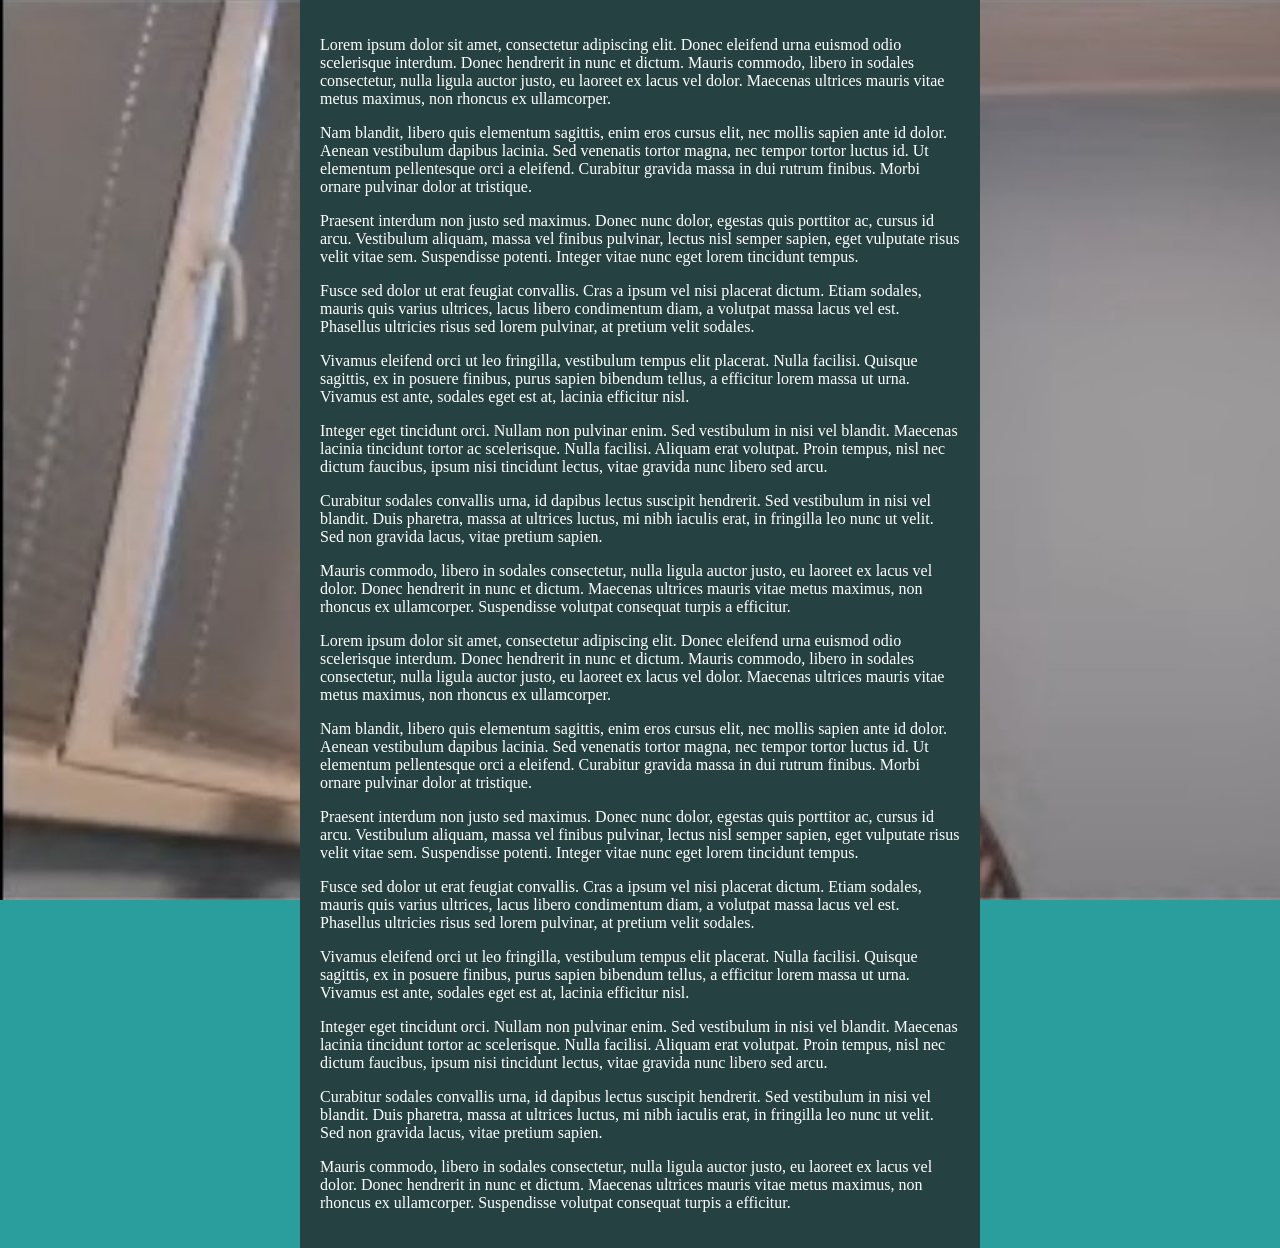
==== 1.html @ ceac5550 "25.10" ====
<!DOCTYPE html>
<head>
  <meta charset="UTF-8">
  <title>Background</title>
  <style>
    body {
      margin: 0;
      background-color: #2a9d9d;
      background-image: url("maxresdefault.jpg");
      background-repeat: no-repeat;
      background-size: cover;
      background-attachment: fixed;
    }

    .text {
  width: 50%;
  margin: 0 auto;
  padding: 20px;
  background: rgba(38, 65, 65);
  color: white;
}
  </style>
</head>
<body>
  <div class="text">
    <p>Lorem ipsum dolor sit amet, consectetur adipiscing elit. Donec eleifend urna euismod odio scelerisque interdum. Donec hendrerit in nunc et dictum. Mauris commodo, libero in sodales consectetur, nulla ligula auctor justo, eu laoreet ex lacus vel dolor. Maecenas ultrices mauris vitae metus maximus, non rhoncus ex ullamcorper.</p>

    <p>Nam blandit, libero quis elementum sagittis, enim eros cursus elit, nec mollis sapien ante id dolor. Aenean vestibulum dapibus lacinia. Sed venenatis tortor magna, nec tempor tortor luctus id. Ut elementum pellentesque orci a eleifend. Curabitur gravida massa in dui rutrum finibus. Morbi ornare pulvinar dolor at tristique.</p>

    <p>Praesent interdum non justo sed maximus. Donec nunc dolor, egestas quis porttitor ac, cursus id arcu. Vestibulum aliquam, massa vel finibus pulvinar, lectus nisl semper sapien, eget vulputate risus velit vitae sem. Suspendisse potenti. Integer vitae nunc eget lorem tincidunt tempus.</p>

    <p>Fusce sed dolor ut erat feugiat convallis. Cras a ipsum vel nisi placerat dictum. Etiam sodales, mauris quis varius ultrices, lacus libero condimentum diam, a volutpat massa lacus vel est. Phasellus ultricies risus sed lorem pulvinar, at pretium velit sodales.</p>

    <p>Vivamus eleifend orci ut leo fringilla, vestibulum tempus elit placerat. Nulla facilisi. Quisque sagittis, ex in posuere finibus, purus sapien bibendum tellus, a efficitur lorem massa ut urna. Vivamus est ante, sodales eget est at, lacinia efficitur nisl.</p>

    <p>Integer eget tincidunt orci. Nullam non pulvinar enim. Sed vestibulum in nisi vel blandit. Maecenas lacinia tincidunt tortor ac scelerisque. Nulla facilisi. Aliquam erat volutpat. Proin tempus, nisl nec dictum faucibus, ipsum nisi tincidunt lectus, vitae gravida nunc libero sed arcu.</p>

    <p>Curabitur sodales convallis urna, id dapibus lectus suscipit hendrerit. Sed vestibulum in nisi vel blandit. Duis pharetra, massa at ultrices luctus, mi nibh iaculis erat, in fringilla leo nunc ut velit. Sed non gravida lacus, vitae pretium sapien.</p>

    <p>Mauris commodo, libero in sodales consectetur, nulla ligula auctor justo, eu laoreet ex lacus vel dolor. Donec hendrerit in nunc et dictum. Maecenas ultrices mauris vitae metus maximus, non rhoncus ex ullamcorper. Suspendisse volutpat consequat turpis a efficitur.</p>
    <p>Lorem ipsum dolor sit amet, consectetur adipiscing elit. Donec eleifend urna euismod odio scelerisque interdum. Donec hendrerit in nunc et dictum. Mauris commodo, libero in sodales consectetur, nulla ligula auctor justo, eu laoreet ex lacus vel dolor. Maecenas ultrices mauris vitae metus maximus, non rhoncus ex ullamcorper.</p>

    <p>Nam blandit, libero quis elementum sagittis, enim eros cursus elit, nec mollis sapien ante id dolor. Aenean vestibulum dapibus lacinia. Sed venenatis tortor magna, nec tempor tortor luctus id. Ut elementum pellentesque orci a eleifend. Curabitur gravida massa in dui rutrum finibus. Morbi ornare pulvinar dolor at tristique.</p>

    <p>Praesent interdum non justo sed maximus. Donec nunc dolor, egestas quis porttitor ac, cursus id arcu. Vestibulum aliquam, massa vel finibus pulvinar, lectus nisl semper sapien, eget vulputate risus velit vitae sem. Suspendisse potenti. Integer vitae nunc eget lorem tincidunt tempus.</p>

    <p>Fusce sed dolor ut erat feugiat convallis. Cras a ipsum vel nisi placerat dictum. Etiam sodales, mauris quis varius ultrices, lacus libero condimentum diam, a volutpat massa lacus vel est. Phasellus ultricies risus sed lorem pulvinar, at pretium velit sodales.</p>

    <p>Vivamus eleifend orci ut leo fringilla, vestibulum tempus elit placerat. Nulla facilisi. Quisque sagittis, ex in posuere finibus, purus sapien bibendum tellus, a efficitur lorem massa ut urna. Vivamus est ante, sodales eget est at, lacinia efficitur nisl.</p>

    <p>Integer eget tincidunt orci. Nullam non pulvinar enim. Sed vestibulum in nisi vel blandit. Maecenas lacinia tincidunt tortor ac scelerisque. Nulla facilisi. Aliquam erat volutpat. Proin tempus, nisl nec dictum faucibus, ipsum nisi tincidunt lectus, vitae gravida nunc libero sed arcu.</p>

    <p>Curabitur sodales convallis urna, id dapibus lectus suscipit hendrerit. Sed vestibulum in nisi vel blandit. Duis pharetra, massa at ultrices luctus, mi nibh iaculis erat, in fringilla leo nunc ut velit. Sed non gravida lacus, vitae pretium sapien.</p>

    <p>Mauris commodo, libero in sodales consectetur, nulla ligula auctor justo, eu laoreet ex lacus vel dolor. Donec hendrerit in nunc et dictum. Maecenas ultrices mauris vitae metus maximus, non rhoncus ex ullamcorper. Suspendisse volutpat consequat turpis a efficitur.</p>
  </div>
</body>
</html>
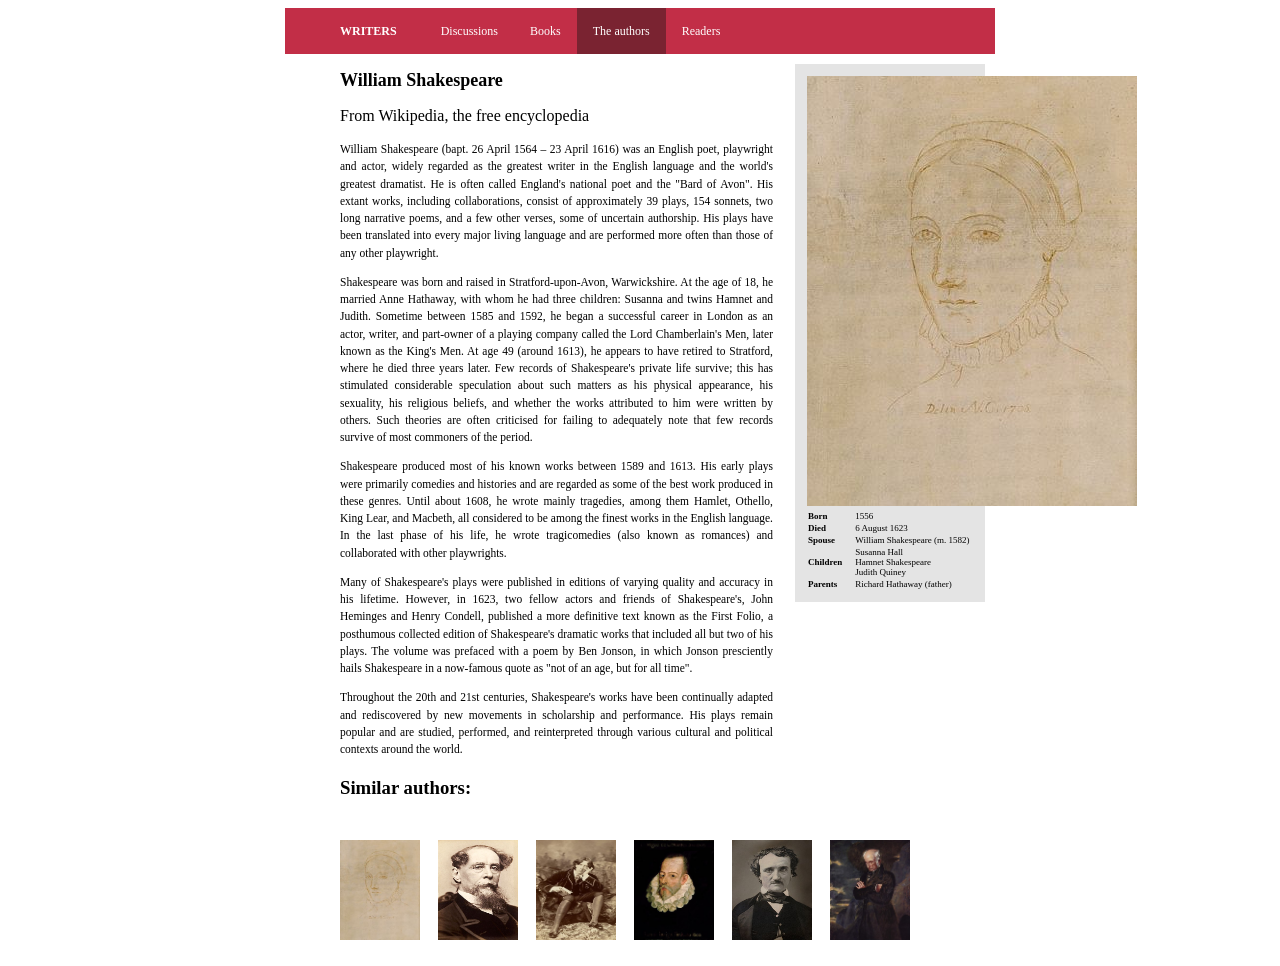
==== commit 35fff688: "shakespeare" ====
--- a/1.html
+++ b/1.html
@@ -1,58 +1,90 @@
 <!DOCTYPE html>
+<html lang="en">
 <head>
   <meta charset="UTF-8">
-  <title>Background</title>
-  <style>
-    body {
-      margin: 0;
-      background-color: #2a9d9d;
-      background-image: url("maxresdefault.jpg");
-      background-repeat: no-repeat;
-      background-size: cover;
-      background-attachment: fixed;
-    }
-
-    .text {
-  width: 50%;
-  margin: 0 auto;
-  padding: 20px;
-  background: rgba(38, 65, 65);
-  color: white;
-}
-  </style>
+  <title>shakespeare</title>
+  <link rel="stylesheet" href="style.css">
 </head>
 <body>
-  <div class="text">
-    <p>Lorem ipsum dolor sit amet, consectetur adipiscing elit. Donec eleifend urna euismod odio scelerisque interdum. Donec hendrerit in nunc et dictum. Mauris commodo, libero in sodales consectetur, nulla ligula auctor justo, eu laoreet ex lacus vel dolor. Maecenas ultrices mauris vitae metus maximus, non rhoncus ex ullamcorper.</p>
+  <div class="page">
 
-    <p>Nam blandit, libero quis elementum sagittis, enim eros cursus elit, nec mollis sapien ante id dolor. Aenean vestibulum dapibus lacinia. Sed venenatis tortor magna, nec tempor tortor luctus id. Ut elementum pellentesque orci a eleifend. Curabitur gravida massa in dui rutrum finibus. Morbi ornare pulvinar dolor at tristique.</p>
+    <div class="header">
+      <div class="writers">WRITERS</div>
+      <div class="menu-link">Discussions</div>
+      <div class="menu-link">Books</div>
+      <div class="menu-link active">The authors</div>
+      <div class="menu-link">Readers</div>
+    </div>
 
-    <p>Praesent interdum non justo sed maximus. Donec nunc dolor, egestas quis porttitor ac, cursus id arcu. Vestibulum aliquam, massa vel finibus pulvinar, lectus nisl semper sapien, eget vulputate risus velit vitae sem. Suspendisse potenti. Integer vitae nunc eget lorem tincidunt tempus.</p>
+    <div class="content">
+      <div class="text-block">
+        <h1 class="title">William Shakespeare</h1>
+        <p>From Wikipedia, the free encyclopedia</p>
 
-    <p>Fusce sed dolor ut erat feugiat convallis. Cras a ipsum vel nisi placerat dictum. Etiam sodales, mauris quis varius ultrices, lacus libero condimentum diam, a volutpat massa lacus vel est. Phasellus ultricies risus sed lorem pulvinar, at pretium velit sodales.</p>
+        <p class="text">William Shakespeare (bapt. 26 April 1564 – 23 April 1616) was an English poet, playwright and actor, widely regarded as the greatest writer in the English language and the world's greatest dramatist. He is often called England's national poet and the "Bard of Avon". His extant works, including collaborations, consist of approximately 39 plays, 154 sonnets, two long narrative poems, and a few other verses, some of uncertain authorship. His plays have been translated into every major living language and are performed more often than those of any other playwright.</p>
 
-    <p>Vivamus eleifend orci ut leo fringilla, vestibulum tempus elit placerat. Nulla facilisi. Quisque sagittis, ex in posuere finibus, purus sapien bibendum tellus, a efficitur lorem massa ut urna. Vivamus est ante, sodales eget est at, lacinia efficitur nisl.</p>
+        <p class="text">Shakespeare was born and raised in Stratford-upon-Avon, Warwickshire. At the age of 18, he married Anne Hathaway, with whom he had three children: Susanna and twins Hamnet and Judith. Sometime between 1585 and 1592, he began a successful career in London as an actor, writer, and part-owner of a playing company called the Lord Chamberlain's Men, later known as the King's Men. At age 49 (around 1613), he appears to have retired to Stratford, where he died three years later. Few records of Shakespeare's private life survive; this has stimulated considerable speculation about such matters as his physical appearance, his sexuality, his religious beliefs, and whether the works attributed to him were written by others. Such theories are often criticised for failing to adequately note that few records survive of most commoners of the period.</p>
 
-    <p>Integer eget tincidunt orci. Nullam non pulvinar enim. Sed vestibulum in nisi vel blandit. Maecenas lacinia tincidunt tortor ac scelerisque. Nulla facilisi. Aliquam erat volutpat. Proin tempus, nisl nec dictum faucibus, ipsum nisi tincidunt lectus, vitae gravida nunc libero sed arcu.</p>
+        <p class="text">Shakespeare produced most of his known works between 1589 and 1613. His early plays were primarily comedies and histories and are regarded as some of the best work produced in these genres. Until about 1608, he wrote mainly tragedies, among them Hamlet, Othello, King Lear, and Macbeth, all considered to be among the finest works in the English language. In the last phase of his life, he wrote tragicomedies (also known as romances) and collaborated with other playwrights.</p>
 
-    <p>Curabitur sodales convallis urna, id dapibus lectus suscipit hendrerit. Sed vestibulum in nisi vel blandit. Duis pharetra, massa at ultrices luctus, mi nibh iaculis erat, in fringilla leo nunc ut velit. Sed non gravida lacus, vitae pretium sapien.</p>
+        <p class="text">Many of Shakespeare's plays were published in editions of varying quality and accuracy in his lifetime. However, in 1623, two fellow actors and friends of Shakespeare's, John Heminges and Henry Condell, published a more definitive text known as the First Folio, a posthumous collected edition of Shakespeare's dramatic works that included all but two of his plays. The volume was prefaced with a poem by Ben Jonson, in which Jonson presciently hails Shakespeare in a now-famous quote as "not of an age, but for all time".</p>
 
-    <p>Mauris commodo, libero in sodales consectetur, nulla ligula auctor justo, eu laoreet ex lacus vel dolor. Donec hendrerit in nunc et dictum. Maecenas ultrices mauris vitae metus maximus, non rhoncus ex ullamcorper. Suspendisse volutpat consequat turpis a efficitur.</p>
-    <p>Lorem ipsum dolor sit amet, consectetur adipiscing elit. Donec eleifend urna euismod odio scelerisque interdum. Donec hendrerit in nunc et dictum. Mauris commodo, libero in sodales consectetur, nulla ligula auctor justo, eu laoreet ex lacus vel dolor. Maecenas ultrices mauris vitae metus maximus, non rhoncus ex ullamcorper.</p>
+        <p class="text">Throughout the 20th and 21st centuries, Shakespeare's works have been continually adapted and rediscovered by new movements in scholarship and performance. His plays remain popular and are studied, performed, and reinterpreted through various cultural and political contexts around the world.</p>
 
-    <p>Nam blandit, libero quis elementum sagittis, enim eros cursus elit, nec mollis sapien ante id dolor. Aenean vestibulum dapibus lacinia. Sed venenatis tortor magna, nec tempor tortor luctus id. Ut elementum pellentesque orci a eleifend. Curabitur gravida massa in dui rutrum finibus. Morbi ornare pulvinar dolor at tristique.</p>
+        <h3>Similar authors:</h3>
+      </div>
 
-    <p>Praesent interdum non justo sed maximus. Donec nunc dolor, egestas quis porttitor ac, cursus id arcu. Vestibulum aliquam, massa vel finibus pulvinar, lectus nisl semper sapien, eget vulputate risus velit vitae sem. Suspendisse potenti. Integer vitae nunc eget lorem tincidunt tempus.</p>
+      <div class="info-block">
+        <div class="info">
+          <img src="icon_practice/Anne_Hathaway.jpg">
+          <table class="table">
+            <tr>
+              <td class="label">Born</td>
+              <td>1556</td>
+            </tr>
+            <tr>
+              <td class="label">Died</td>
+              <td>6 August 1623</td>
+            </tr>
+            <tr>
+              <td class="label">Spouse</td>
+              <td>William Shakespeare (m. 1582)</td>
+            </tr>
+            <tr>
+              <td class="label">Children</td>
+              <td>Susanna Hall<br>Hamnet Shakespeare<br>Judith Quiney</td>
+            </tr>
+            <tr>
+              <td class="label">Parents</td>
+              <td>Richard Hathaway (father)</td>
+            </tr>
+          </table>
+        </div>
+      </div>
 
-    <p>Fusce sed dolor ut erat feugiat convallis. Cras a ipsum vel nisi placerat dictum. Etiam sodales, mauris quis varius ultrices, lacus libero condimentum diam, a volutpat massa lacus vel est. Phasellus ultricies risus sed lorem pulvinar, at pretium velit sodales.</p>
+    </div>
 
-    <p>Vivamus eleifend orci ut leo fringilla, vestibulum tempus elit placerat. Nulla facilisi. Quisque sagittis, ex in posuere finibus, purus sapien bibendum tellus, a efficitur lorem massa ut urna. Vivamus est ante, sodales eget est at, lacinia efficitur nisl.</p>
+<div class="authors">
+  <a href="1.html">
+    <img class="author-photo" src="icon_practice/Anne_Hathaway.jpg">
+  </a>
+  <a href="2.html">
+    <img class="author-photo" src="icon_practice/Dickens_Gurney.jpg">
+  </a>
+  <a href="3.html">
+    <img class="author-photo" src="icon_practice/Oscar_Wilde_Sarony.jpg">
+  </a>
+  <a href="4.html">
+    <img class="author-photo" src="icon_practice/Cervantes_Jauregui.jpg">
+  </a>
+  <a href="5.html">
+    <img class="author-photo" src="icon_practice/Edgar_Allan_Poe.jpg">
+  </a>
+  <a href="6.html">
+    <img class="author-photo" src="icon_practice/WilliamWordsworth.jpg">
+  </a>
+</div>
 
-    <p>Integer eget tincidunt orci. Nullam non pulvinar enim. Sed vestibulum in nisi vel blandit. Maecenas lacinia tincidunt tortor ac scelerisque. Nulla facilisi. Aliquam erat volutpat. Proin tempus, nisl nec dictum faucibus, ipsum nisi tincidunt lectus, vitae gravida nunc libero sed arcu.</p>
-
-    <p>Curabitur sodales convallis urna, id dapibus lectus suscipit hendrerit. Sed vestibulum in nisi vel blandit. Duis pharetra, massa at ultrices luctus, mi nibh iaculis erat, in fringilla leo nunc ut velit. Sed non gravida lacus, vitae pretium sapien.</p>
-
-    <p>Mauris commodo, libero in sodales consectetur, nulla ligula auctor justo, eu laoreet ex lacus vel dolor. Donec hendrerit in nunc et dictum. Maecenas ultrices mauris vitae metus maximus, non rhoncus ex ullamcorper. Suspendisse volutpat consequat turpis a efficitur.</p>
   </div>
 </body>
 </html>
--- a/style.css
+++ b/style.css
@@ -0,0 +1,83 @@
+.page {
+  width: 710px;
+  margin: 0 auto;
+
+}
+
+.header {
+  display: flex;
+  align-items: center;
+  height: 46px;
+  padding-left: 55px;
+  background-color: #c22e47;
+}
+
+.writers {
+  color: white;
+  font-size: 12px;
+  font-weight: bold;
+  margin-right: 28px;
+}
+
+.menu-link {
+  color: white;
+  font-size: 12px;
+  line-height: 46px;
+  padding: 0 16px;
+}
+
+.active {
+  background-color: #7a2331;
+}
+
+.content {
+  display: flex;
+}
+
+.text-block {
+  width: 520px;
+  padding: 10px 12px 10px 55px;
+}
+
+.title {
+  font-size: 18px;
+  margin-top: 6px;
+  margin-bottom: 12px;
+}
+.text {
+  font-size: 11.5px;
+  line-height: 1.5;
+  margin-bottom: 12px;
+  text-align: justify;
+}
+
+
+.info-block {
+  width: 190px;
+  padding: 10px;
+}
+
+.info {
+  background-color: #e4e4e4;
+  padding: 12px;
+}
+.table {
+  font-size: 9px;
+  border-spacing: 0;
+}
+
+.label {
+  font-weight: bold;
+  padding-right: 12px;
+}
+
+.authors {
+  display: flex;
+  padding: 12px 55px 14px 55px;
+}
+
+.author-photo {
+  width: 80px;
+  height: 100px;
+  margin-right: 18px;
+}
